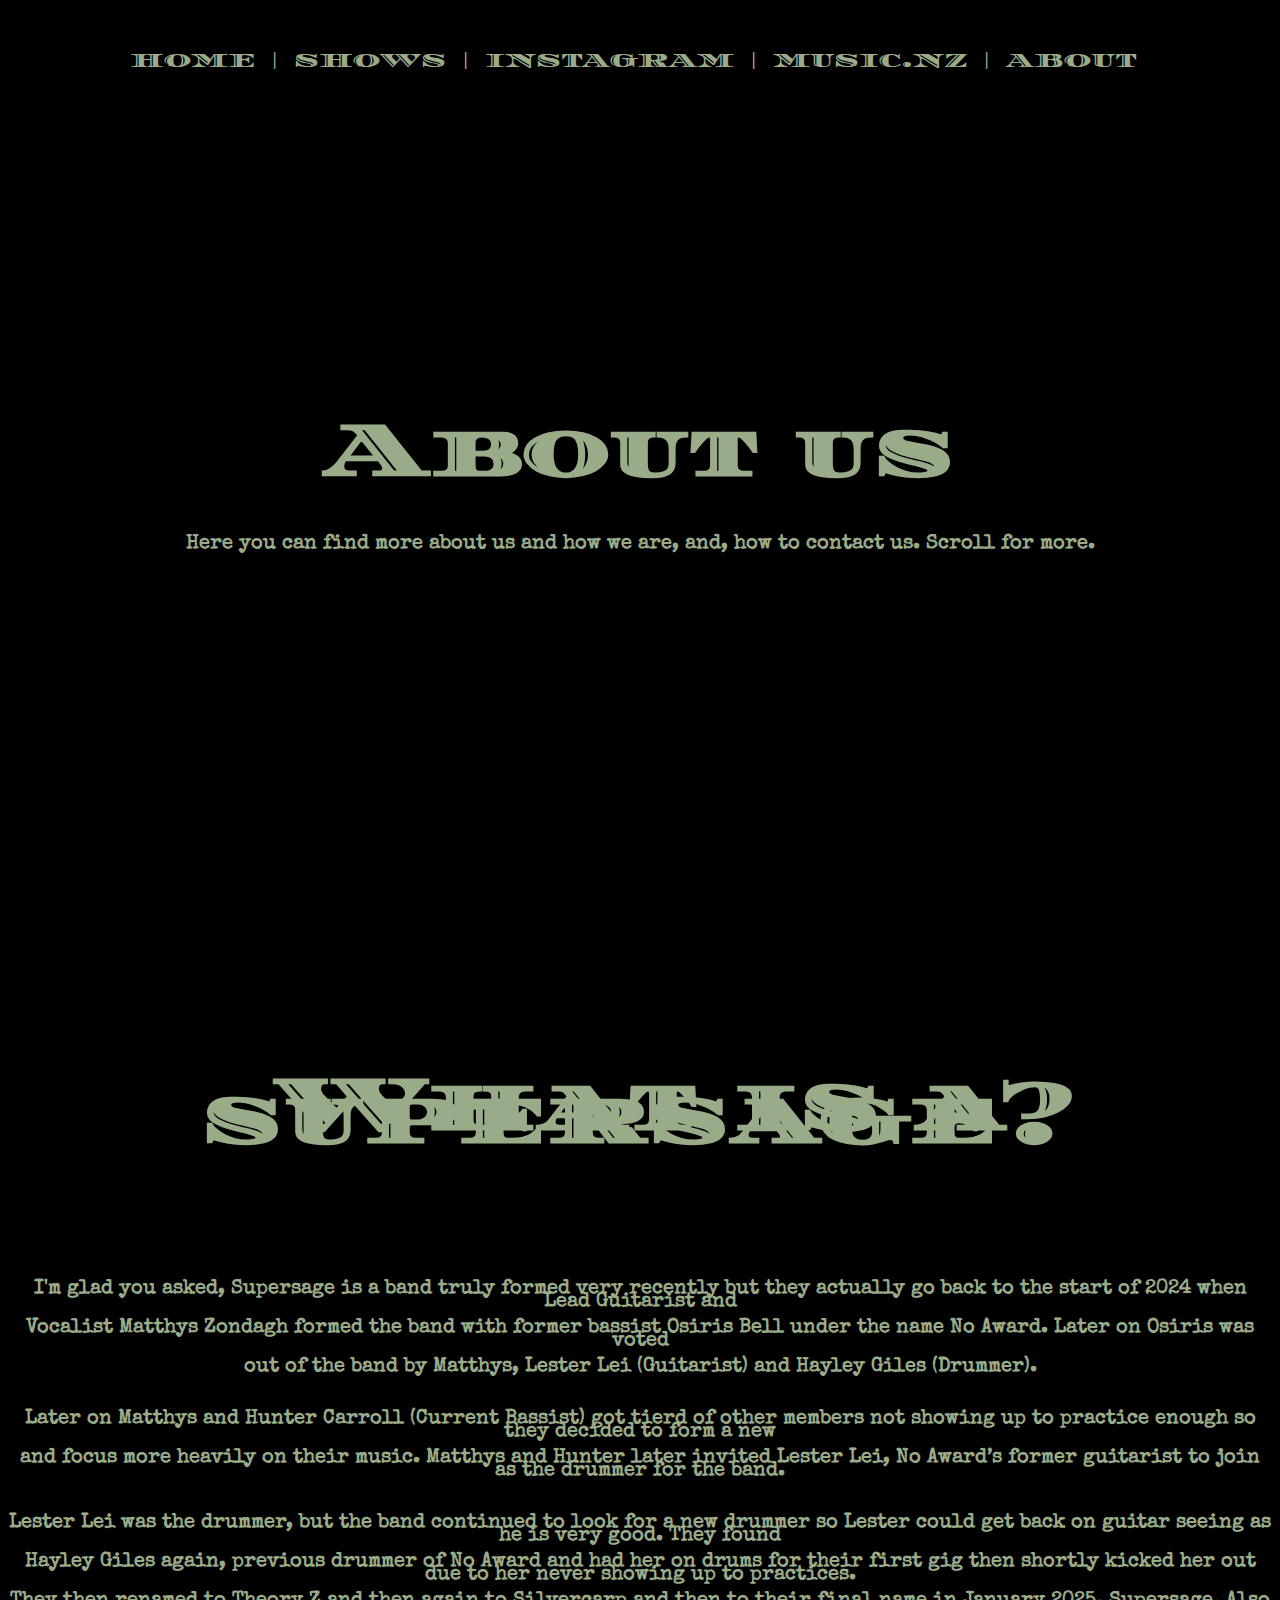
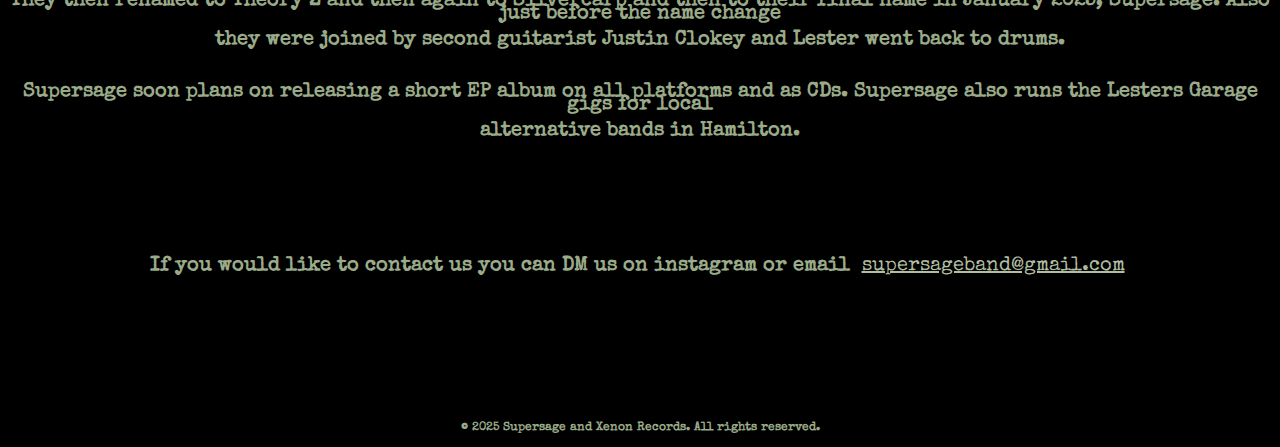
==== about/index.html @ 06ff948d "Add files via upload" ====
<!DOCTYPE html>
    <html>
        <head>
            <title>About Supersage</title>
            <link rel="stylesheet" href="../css/main.css">
            <link rel="preconnect" href="https://fonts.googleapis.com">
            <link rel="preconnect" href="https://fonts.gstatic.com" crossorigin>
            <link href="https://fonts.googleapis.com/css2?family=Diplomata+SC&family=Special+Elite&display=swap" rel="stylesheet">
            <link rel="icon" type="image/x-icon" href="../icon.png">
            </head>
        <body>
            <br><br><br>
            <div class="navigation">
                <button class="navbutton" onclick="location.href='../index.html'">HOME</button>
                <button class="navbutton"> | </button>
                <button class="navbutton" onclick="location.href='../shows/index.html'">SHOWS</button>
                <button class="navbutton"> | </button>
                <button class="navbutton" onclick="location.href='https://www.instagram.com/supersageband/'">INSTAGRAM</button>
                <button class="navbutton"> | </button>
                <button class="navbutton" onclick="location.href='https://www.muzic.nz/artists/supersage/'">MUSIC.NZ</button>
                <button class="navbutton"> | </button>
                <button class="navbutton" onclick="location.href='../about/index.html'">ABOUT</button>
            </div>
            <br><br><br><br><br><br><br><br><br><br><br><br><br><br><br><br><br><br><br><br><br>
            <h1 class="news">About us</h1> <br>
            <h2>Here you can find more about us and how we are, and, how to contact us. Scroll for more.</h2>
            <br><br><br><br><br><br><br><br><br><br><br><br><br><br><br><br><br><br><br><br><br><br><br><br><br><br><br><br><br><br><br><br><br><br><br><br><br>
            <h1 class="news">What is a supersage?</h1>
            <br><br><br><br><br><br><br>
            <h2>I'm glad you asked, Supersage is a band truly formed very recently but they actually go back to the start of 2024 when Lead Guitarist and <br><br>
                Vocalist Matthys Zondagh formed the band with former bassist Osiris Bell under the name No Award. Later on Osiris was voted <br><br> 
                out of the band by Matthys, Lester Lei (Guitarist) and Hayley Giles (Drummer). <br><br><br><br>

                Later on Matthys and Hunter Carroll (Current Bassist) got tierd of other members not showing up to practice enough so they decided to form a new <br><br> 
                and focus more heavily on their music. Matthys and Hunter later invited Lester Lei, No Award’s former guitarist to join as the drummer for the band. <br><br><br><br>

                Lester Lei was the drummer, but the band continued to look for a new drummer so Lester could get back on guitar seeing as he is very good. They found <br><br>
                Hayley Giles again, previous drummer of No Award and had her on drums for their first gig then shortly kicked her out due to her never showing up to practices. <br><br> 
                They then renamed to Theory Z and then again to Silvercarp and then to their final name in January 2025, Supersage. Also just before the name change <br><br> 
                they were joined by second guitarist Justin Clokey and Lester went back to drums. <br><br><br><br>
                Supersage soon plans on releasing a short EP album on all platforms and as CDs. Supersage also runs the Lesters Garage gigs for local <br><br>
                alternative bands in Hamilton. <br><br><br><br><br><br><br><br><br><br>

                If you would like to contact us you can DM us on instagram or email <button class="link" onclick="location.href='mailto:supersageband@gmail.com'">supersageband@gmail.com</button></h2>
            <br><br><br><br><br><br><br><br><br>
            <h3>© 2025 Supersage and Xenon Records. All rights reserved.</h3>
            </body>
    </html>
---- css/main.css ----
body {
    background-color: black;
    line-height: 13px;
}

h1 {
    text-align: center;
    font-family: "Diplomata SC", serif;
    color: #9AAB89;
    font-size: 120px
}

h1.news {
    text-align: center;
    font-family: "Diplomata SC", serif;
    color: #9AAB89;
    font-size: 75px
}

h2 {
    text-align: center;
    font-family: "Special Elite", system-ui;
    color: #9AAB89;
    font-size: 20px
}

h3 {
    text-align: center;
    font-family: "Special Elite", system-ui;
    color: #9AAB89;
    font-size: 12px
}

h4 {
    text-align: center;
    font-family: "Diplomata SC", serif;
    color: #9AAB89;
    font-size: 30px
}

div.navigation {
    width: 99%;
    height: 75px;
    text-align: center;
}

button.navbutton {
    background-color: black;
    color: #9AAB89;
    border-style: none;
    font-family: "Diplomata SC", serif;
    font-size: 20px;
}

button.navbutton:hover {
    background-color: black;
    color: #9AAB89;
    text-decoration: underline;
    border-style: none;
    font-family: "Diplomata SC", serif;
    font-size: 20px;
}

p1 {
    display: flex;
    justify-content: center;
    font-family: "Special Elite", system-ui;
    color: #9AAB89;
    font-size: 25px
}

p2 {
    text-align: center;
    display: flex;
    justify-content: center;
    font-family: "Special Elite", system-ui;
    color: #9AAB89;
    font-size: 20px
}

button.link {
    text-align: center;
    text-decoration: underline;
    font-family: "Special Elite", system-ui;
    color: #b0bea2;
    background-color: black;
    border-style: none;
    font-size: 20px
}
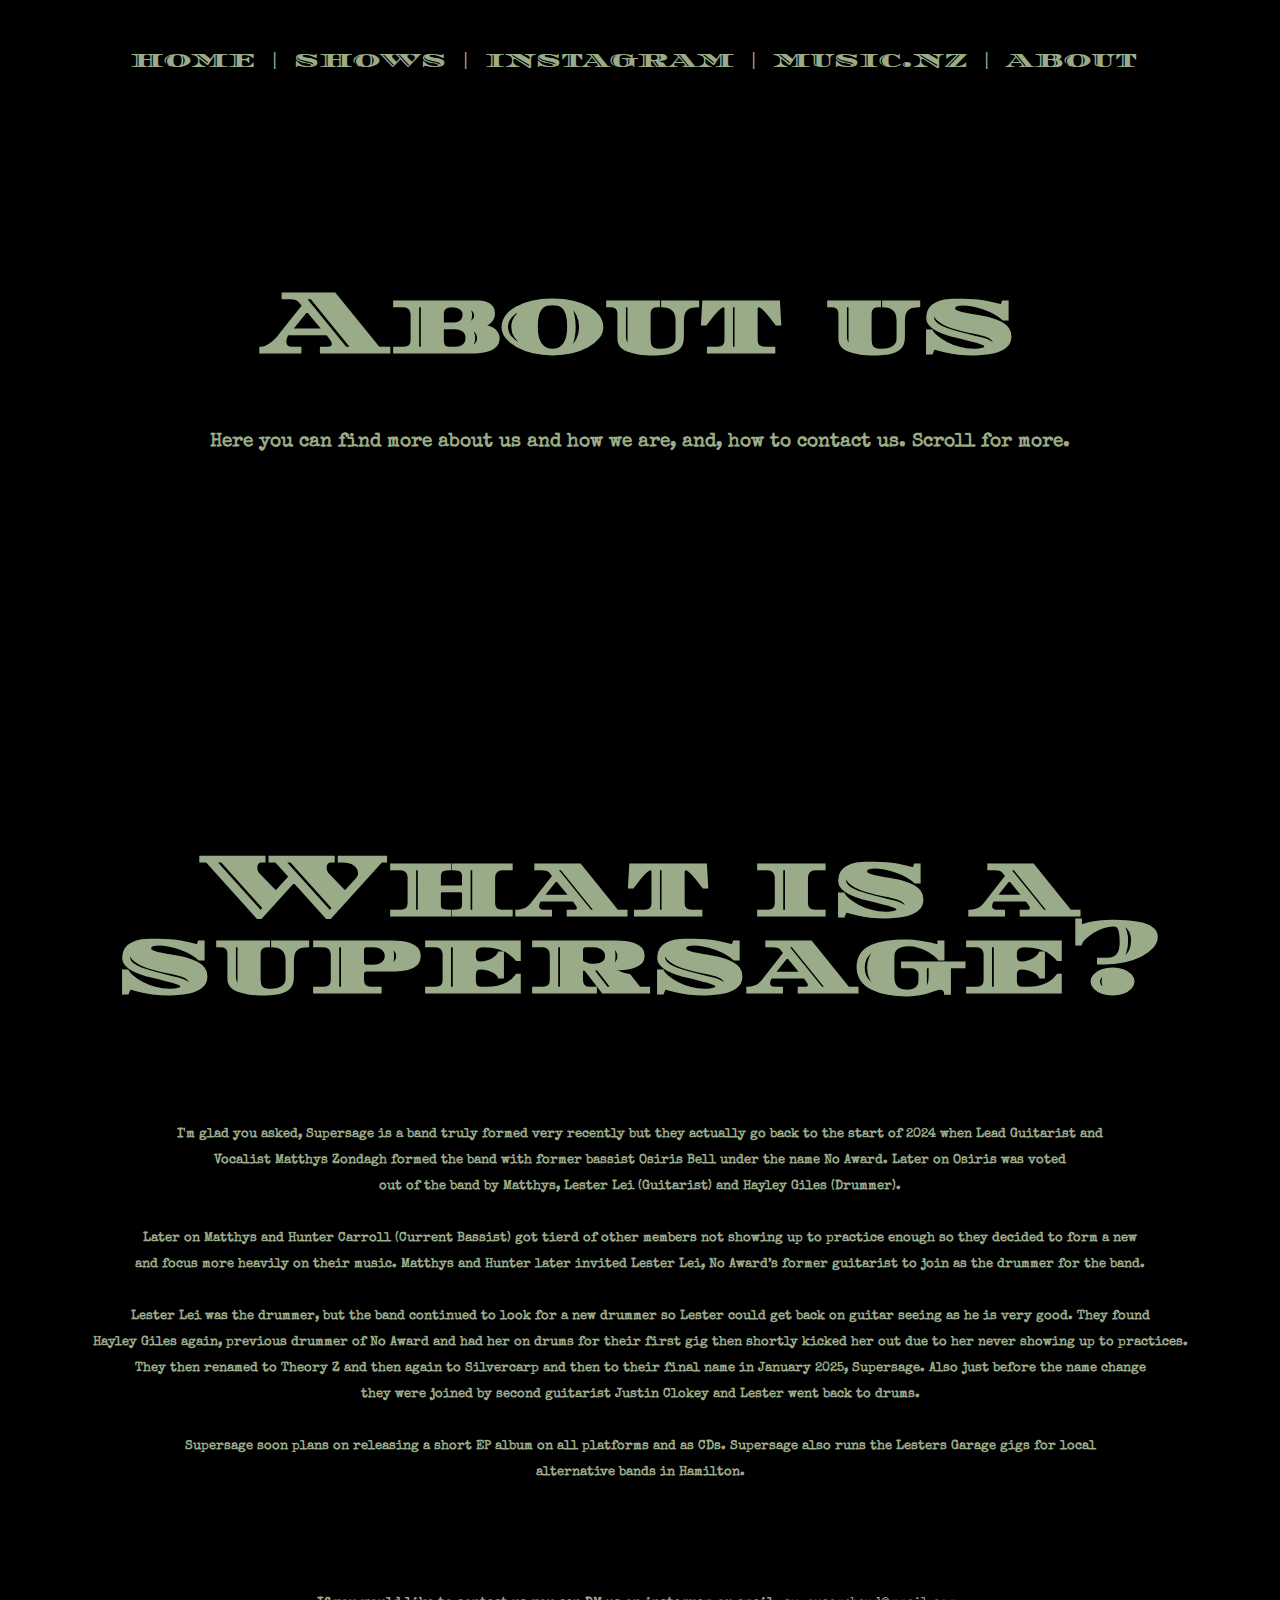
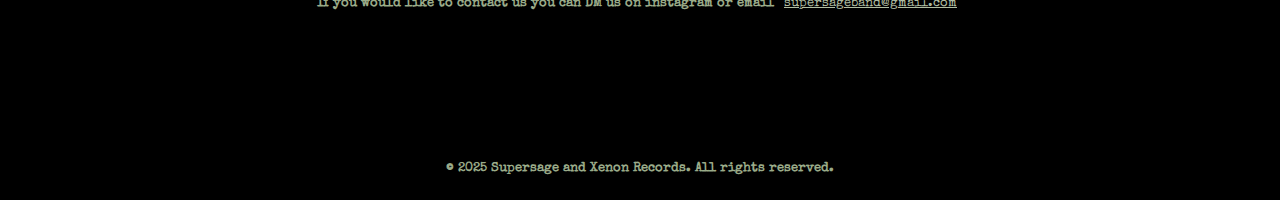
==== commit a79326ae: "Add files via upload" ====
--- a/about/index.html
+++ b/about/index.html
@@ -21,13 +21,13 @@
                 <button class="navbutton"> | </button>
                 <button class="navbutton" onclick="location.href='../about/index.html'">ABOUT</button>
             </div>
-            <br><br><br><br><br><br><br><br><br><br><br><br><br><br><br><br><br><br><br><br><br>
-            <h1 class="news">About us</h1> <br>
+            <br><br><br><br><br><br><br><br>
+            <h1 class="news">About us</h1>
             <h2>Here you can find more about us and how we are, and, how to contact us. Scroll for more.</h2>
-            <br><br><br><br><br><br><br><br><br><br><br><br><br><br><br><br><br><br><br><br><br><br><br><br><br><br><br><br><br><br><br><br><br><br><br><br><br>
+            <br><br><br><br><br><br><br><br><br><br><br><br><br><br><br><br><br><br><br><br><br><br><br><br>
             <h1 class="news">What is a supersage?</h1>
-            <br><br><br><br><br><br><br>
-            <h2>I'm glad you asked, Supersage is a band truly formed very recently but they actually go back to the start of 2024 when Lead Guitarist and <br><br>
+            <br><br><br><br>
+            <h3>I'm glad you asked, Supersage is a band truly formed very recently but they actually go back to the start of 2024 when Lead Guitarist and <br><br>
                 Vocalist Matthys Zondagh formed the band with former bassist Osiris Bell under the name No Award. Later on Osiris was voted <br><br> 
                 out of the band by Matthys, Lester Lei (Guitarist) and Hayley Giles (Drummer). <br><br><br><br>
 
@@ -41,8 +41,8 @@
                 Supersage soon plans on releasing a short EP album on all platforms and as CDs. Supersage also runs the Lesters Garage gigs for local <br><br>
                 alternative bands in Hamilton. <br><br><br><br><br><br><br><br><br><br>
 
-                If you would like to contact us you can DM us on instagram or email <button class="link" onclick="location.href='mailto:supersageband@gmail.com'">supersageband@gmail.com</button></h2>
+                If you would like to contact us you can DM us on instagram or email <button class="link" onclick="location.href='mailto:supersageband@gmail.com'">supersageband@gmail.com</button></h3>
             <br><br><br><br><br><br><br><br><br>
-            <h3>© 2025 Supersage and Xenon Records. All rights reserved.</h3>
+            <h5>© 2025 Supersage and Xenon Records. All rights reserved.</h5>
             </body>
     </html>--- a/css/main.css
+++ b/css/main.css
@@ -7,31 +7,42 @@
     text-align: center;
     font-family: "Diplomata SC", serif;
     color: #9AAB89;
-    font-size: 120px
+    font-size: 7vw;
 }
 
 h1.news {
     text-align: center;
     font-family: "Diplomata SC", serif;
     color: #9AAB89;
-    font-size: 75px
+    font-size: 7vw;
+    line-height: 6vw;
 }
 
 h2 {
     text-align: center;
     font-family: "Special Elite", system-ui;
     color: #9AAB89;
-    font-size: 20px
+    font-size: 1.5vw;
+    line-height: 3vw;
 }
 
 h3 {
     text-align: center;
     font-family: "Special Elite", system-ui;
     color: #9AAB89;
-    font-size: 12px
+    font-size: 1vw
+}
+
+h5 {
+    margin-bottom: 2vw;
+    text-align: center;
+    font-family: "Special Elite", system-ui;
+    color: #9AAB89;
+    font-size: 1vw
 }
 
 h4 {
+    line-height: 2.5vh;
     text-align: center;
     font-family: "Diplomata SC", serif;
     color: #9AAB89;
@@ -70,6 +81,7 @@
 }
 
 p2 {
+    line-height: 1.5vh;
     text-align: center;
     display: flex;
     justify-content: center;
@@ -85,5 +97,5 @@
     color: #b0bea2;
     background-color: black;
     border-style: none;
-    font-size: 20px
+    font-size: 1vw
 }